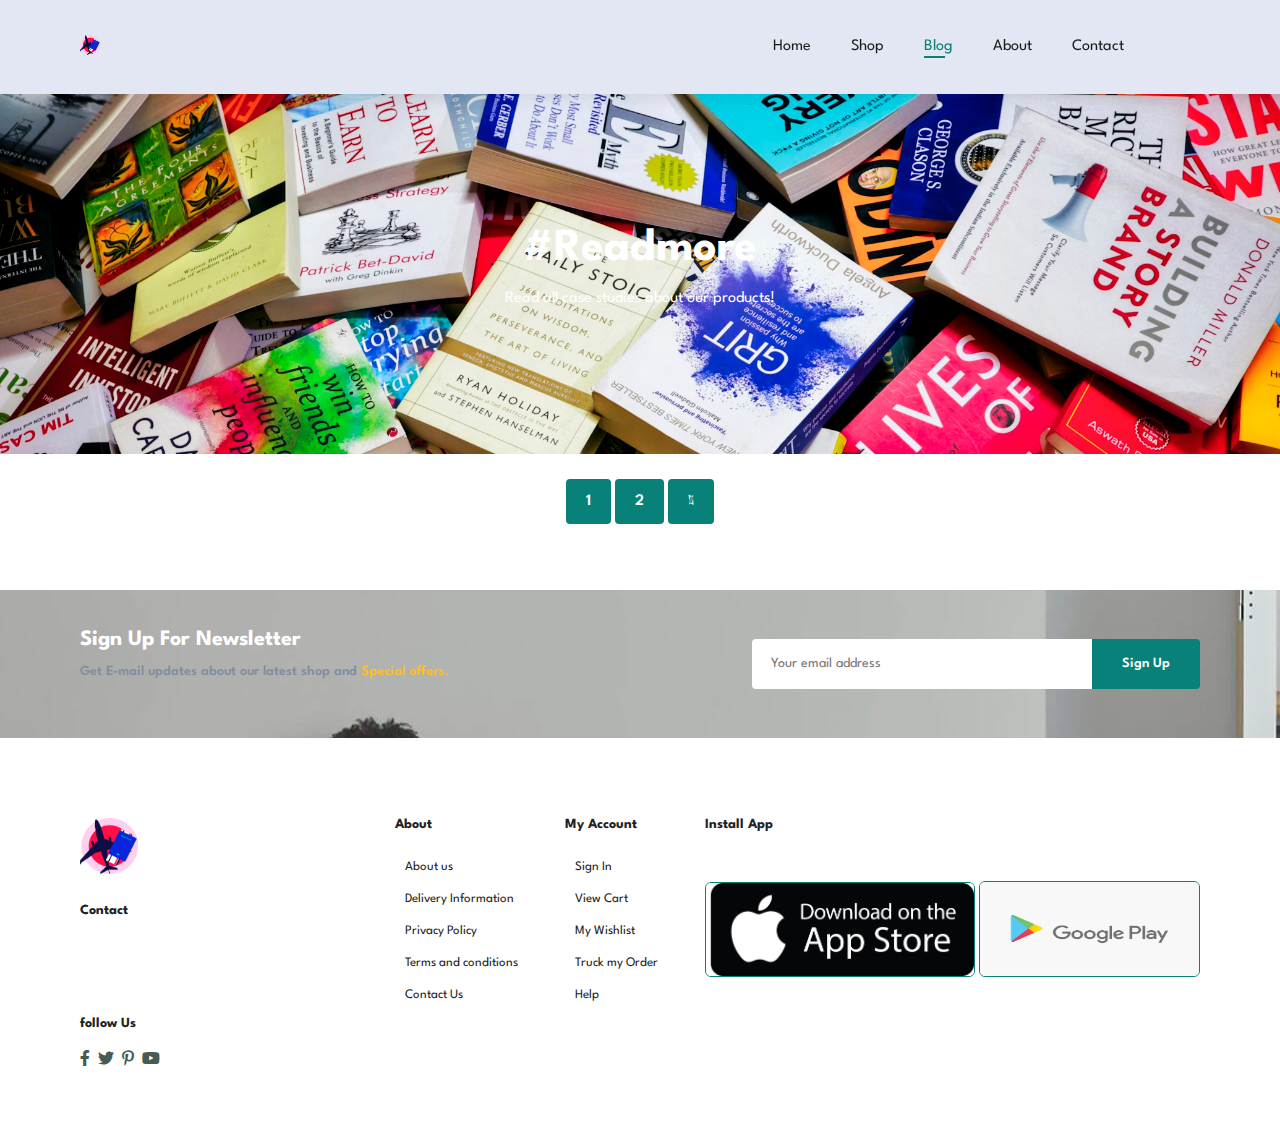
==== blog.html @ b5fdf540 "blog" ====
<!DOCTYPE html>
<html lang="en">
<head>
    <meta charset="UTF-8">
    <meta name="viewport" content="width=device-width, initial-scale=1.0">
    <link rel="stylesheet" href="https://pro.fontawesome.com/releases/v5.10.0/css/all.css" />

    <title>Document</title>
    <link rel="stylesheet" href="style.css">
    
</head>
<body>
    <section id="header">
        <a href="#"><img src="./images/fly-visa.png" alt="" class="logo"> </a>
        <div>
            <ul id="navbar">
                <li><a href="index.html" >Home</a></li>
                <li><a href="shop.html" >Shop</a></li>
                <li><a href="blog.html" class="active">Blog</a></li>
                <li><a href="about.html">About</a></li>
                <li><a href="contact.html">Contact</a></li>
                <li id="lg-bag"><a href="cart.html"><i class="far fa-shopping-bag"></i></a></li>
                <a href="#" id="close"><i class="far fa-times"></i></a>

            </ul>
        </div>
        <div id="mobile">
            
            <a href="cart.html" ><i class="far fa-shopping-bag"></i></a>
            <i id="bar" class="fas fa-outdent"></i>
        </div>
    </section>
       
    <section id="page-header" class="blog-header">
       
       <h2>#Readmore</h2>
       
       <p>Read all case studies about our products!</p>
       
    </section>



<section id="pagination" class="section-p1">
    <a href="#">1</a>
    <a href="#">2</a>
    <a href="#"><i class="fal fa-long-arrow-alt-right"></i></a>

</section>



<section id="news-letter" class="section-p1 section-m1">
    <div class="newstext">
        <h4>Sign Up For Newsletter</h4>
        <p>Get E-mail updates about our latest shop and <span>Special offers.</span></p>
    </div>
    <div class="form">
        <input type="text" name="" id="" placeholder="Your email address">
        <button class="normal">Sign Up</button>
    </div>
</section>
<footer class="section-p1">
    <div class="col">
        <img src="./images/fly-visa.png" alt="" style="    width: 58px;" class="logo">
        <h4>Contact</h4>
        <p> <strong>Address</strong>:545 avenue bel air ,street 32 , Lubumbashi</p>
        <p> <strong>Phone</strong>: +243992323456/(+90)5338462518</p>
        <p> <strong>Hours </strong>8:AM - 6PM .Mon-Sat</p>
        <div class="follow">
            <h4>follow Us</h4>
            <div class="icons">
                <i class="fab fa-facebook-f"></i>
                <i class="fab fa-twitter"></i>
                <i class="fab fa-pinterest-p"></i>
                <i class="fab fa-youtube"></i>

            </div>

        </div>

    </div>
    <div class="col">
        <h4>About</h4>

      <a href="#">About us</a>
      <a href="#">Delivery Information</a>
      <a href="#">Privacy Policy</a>
      <a href="#">Terms and conditions</a>
      <a href="#">Contact Us</a>


    </div>
    <div class="col">
        <h4>My Account</h4>

      <a href="#">Sign In</a>
      <a href="#">View Cart</a>
      <a href="#">My Wishlist</a>
      <a href="#">Truck my Order</a>
      <a href="#">Help</a>
    </div>

    <div class="col install">
        <h4>Install App</h4>

      <p>From App Store or Google Play</p>
      <div class="row">
        <img src="./images/apple.jpg" alt="" style="width: 270px;">
        <img src="./images/google-play.jpg" alt="" style="    width: 221px;
        height: 96px;">

      </div>
      <p>Secured Payment Gateways</p>
      <!-- <div class="visa">
        <img src="./images/visa.png" alt="">
        <img src="./images/card (1).png" alt="">
        <img src="./images/card.png" alt="">
      </div> -->
     
    </div>
    <div class="copyright">
        <p>@ 2024 , technology  HTML-CSS Ecom.</p>
    </div>

</footer>



    <script src="index.js"></script>
</body>
</html>
---- style.css ----
@import url('https://fonts.googleapis.com/css2?family=Spartan:wght@100;200;300;400;500;600;700;800;900&display=swap');
*{
  margin: 0;
  padding: 0;
  box-sizing: border-box;
  font-family: 'Spartan',sans-serif;
}
h1{
    font-size: 50px;
    line-height: 64px;
    color: #222;
}
h2{
    font-size: 46px;
    line-height: 54px;
    color: #222;
}
h4{
    font-size: 20px;
    color: #222;
}
p{
    font-size: 16px;
    color: #465b54;
    margin: 15px 0 20px 0;
}
button.normal{
    font-size: 14px;
    font-weight: 600;
    padding: 15px 30px;
    color:#000;
    background-color: #fff;
    border-radius: 4px;
    cursor: pointer;
    border: none;
    outline: none;
    transition: 0.2s;
}
button.white{
    font-size: 13px;
    font-weight: 600;
    padding: 11px 18px;
    color:#fff;
    background-color: transparent;
   
    cursor: pointer;
    border: 1px solid #fff;
    outline: none;
    transition: 0.2s;
}

#header{
    display: flex;
    align-items: center;
    justify-content: space-between;
    padding: 35px 80px;
    background-color: #E3E6F3;
    box-shadow: 0 5px 15px rgb(0, 0, 0,0.07);
    z-index: 999;
    position: sticky;
    top: 0;
    left: 0;
}
#header img{
    width: 20px;
}
#navbar{
    display: flex;
    align-items: center;
    justify-content: center;
    
}
#navbar li{
    list-style: none;
    padding: 0 20px;
    position: relative;
   
   
}
#navbar li a{
    text-decoration: none;
    font-size: 16px;
    font-weight: 600px;
    color: #1a1a1a;
    transition: 0.3s ease;
}
#navbar li a:hover,
#navbar li a.active{
    color:#088178;
}

/*creating the bottom line on Home */
#navbar li a.active::after,
#navbar li a:hover::after{
    content: "";
    width: 30%;
    height: 2px;
    background-color: #088178;
    position:absolute;
    bottom: -4px;
    left: 20px;
}
#mobile{
    display: none;
    align-items: center;
}
#close{
    display: none;
    ;
}
#hero{
    background-image: url("./images/bg-image-3.jpg");
    height: 90vh;
    width: 100%;
    background-size: cover;
    background-position: top 25% right 0;
    padding: 0 80px;
    display: flex;
    flex-direction: column;
    align-items: flex-start;
    justify-content: center;
}
#hero h4{
    padding-bottom: 15px;
}
#hero h1{
    color: #088178;
}
#hero button{
    background-image: url(./images/creative.jpg);
    background-color: transparent;
    color: #088178;
    border:0;
    padding: 18px 80px 14px 65px;
    background-repeat: no-repeat;
    cursor: pointer;
    font-weight: 700;
    font-size: 15px;

}
#feature{
    display: flex;
    justify-content: space-between;
    text-align: center;
    flex-wrap: wrap;
}
.section-p1{
    padding: 40px 80px;
}
.fe-box img{
    width: 150px;
}
#feature .fe-box{
    width: 180px;
    text-align: center;
    padding: 25px 15px;
    box-shadow: 20px 20px 34px rgba(0, 0, 0, 0.03);
    border: 1px solid #cce7d0;
    border-radius: 4px;
    margin: 25px 0;
    cursor: pointer;


}


#feature .fe-box img{
    width: 100%;
    margin-bottom: 10px;
}
#feature .fe-box:hover{
    box-shadow: 10px 10px 54px rgba(70, 62, 221, 0.1);
    
}
#feature .fe-box h6{
    display: inline-block;
    padding: 9px 8px  6px 8px;
    line-height: 1;
    border-radius: 4px;
    color:#088178;
    background-color: #fddde4;
}
#feature .fe-box:nth-child(2) h6{
    background-color: #cdebbc;

}
#feature .fe-box:nth-child(3) h6{
    background-color: #d1e8f2;

}
#feature .fe-box:nth-child(4) h6{
    background-color: #cdd4f8;

}
#feature .fe-box:nth-child(5) h6{
    background-color: #f6dbf6;

}
#feature .fe-box:nth-child(6) h6{
    background-color: #fff2e5;

}

#product1{
    text-align: center;
}
#product1 .pro-container{
    display: flex;
    justify-content: space-between;
    flex-wrap: wrap;
    padding-top: 20px;
}
#product1 .pro{
    width: 23%;
    min-width: 250px;
    padding: 10px 12px;
    border: 1px solid #cce7d0;
    border-radius: 15px;
    cursor: pointer;
    box-shadow: 20px 20px 30px rgba(0, 0, 0, 0.02);
    margin: 15px 0;
    transition: 0.2s ease;
    position: relative;
}
#product1 .pro img{
    width: 100%;
    border-radius: 20px;
}
#product1 .pro:hover{
    box-shadow: 20px 20px 30px rgba(0, 0, 0, 0.06);
}
#product1 .pro .desc{
    text-align: start;
    padding: 15px 0;
}
#product1 .pro .desc span{
    color:#606063;
    font-size: 12px;
}
#product1 .pro .desc h5{
    padding-top: 7px;
    color: #1a1a1a;
    font-size: 14px;
    
}
#product1 .pro .desc i{
    font-size: 20px;
    color: rgb(243, 181, 25);
    text-align: center;
}

#product1 .pro .desc h4{
    padding-top: 10px;
    font-size: 15px;
    font-weight: 700;
    color: #088178;


}
#product1 .pro .cart{
    width: 40px;
    height: 40px;
    line-height: 40px;
    border-radius: 50px;
    background-color: #e8f6ea;
    font-weight: 500;
    color: #088178;
    border: 1px solid #cce7d0;
    position: absolute;
    bottom: 20px;
    right: 10px;

}
.section-m1{
    margin: 40px 0;
}
#banner{
    display: flex;
    flex-direction: column;
    align-items: center;
    justify-content: center;
    text-align: center;
    background-image: url("./images/blue-image-out.png");
    width: 100%;
    height: 40vh;
    background-size: cover;
    background-position: center;
}
#banner h4{
    color: #fff;
    font-size: 16px;
}
#banner h2{
    color: #fff;
    font-size: 30px;
    padding: 10px 0;
}
#banner h2 span{
    color: #ef3636;
    
}
#banner button:hover{
    background-color: #088178;
    color: #fff;

}
#sm-banner{
    display: flex;
    justify-content: space-between;
    
    flex-wrap: wrap;

}
#sm-banner .banner-box{
    display: flex;
    flex-direction: column;
    align-items: flex-start;
    justify-content: center;
   
    background-image: url("./images/blue-image-out.png");
    min-width:580px;
    height: 50vh;
    background-size: cover;
    background-position: center;
    padding: 30px;

}
/* #sm-banner .banner-box2{
    /* background-image: url("./images/blue-image-out.png"); 

} */
#sm-banner  h4{
    color: #fff;
    font-size: 20px;
    font-weight: 300;
}
#sm-banner  h2{
    color: #fff;
    font-size: 28px;
    font-weight: 800;
}
#sm-banner  span{
    color: #fff;
    font-size: 14px;
    font-weight: 500;
    padding-bottom: 15px;
}
#sm-banner .banner-box:hover button{
    background-color: #088178;
    border: 1px solid #088178;
}
#banner3 {
    display: flex;
    justify-content: space-between;
    flex-wrap: wrap;
    padding: 0 80px;
}
#banner3 .banner-box{
    display: flex;
    flex-direction: column;
    align-items: flex-start;
    justify-content: center;
   
    background-image: url("./images/kyreria.png");
    min-width:30%;
    height: 30vh;
    background-size: cover;
    background-position: center;
    padding: 20px;
    margin-bottom: 20px;

}
/* #banner3 .banner-box2{
    background-image: url("./images/kyreria.png");
}
#banner3 .banner-box3{
    background-image: url("./images/kyreria.png");
} */

#banner3 h2{
    color: #fff;
    font-weight: 900;
    font-size: 22px;
}
#banner3 h3{
    color: #ec544e;
    font-weight: 800;
    font-size: 15px;
}
#news-letter{
    display: flex;
    justify-content: space-between;
    flex-wrap: wrap;
    align-items: center;
    background-image: url(./images/bg-image-3.jpg);
    background-repeat: no-repeat;
    background-position: 20% 30%;
    background-color: #041e42;
}
#news-letter h4{
    font-size: 22px;
    font-weight: 700;
    color: #fff;
}
#news-letter p{
    font-size: 14px;
    font-weight: 600;
    color: #818ea0;
}
#news-letter p span{
    color: #ffbd27;
}
#news-letter .form{
    display: flex;
    width: 40%;
}
#news-letter input{
    height: 3.125rem;
    padding: 0 1.25em;
    font-size: 14px;
    width: 100%;
    border: 1px solid transparent;
    border-radius: 4px;
    outline: none;
    border-top-right-radius: 0;
    border-bottom-right-radius: 0;
}
#news-letter button{
    background-color:#088178 ;
    color: #fff;
    white-space: nowrap;
    border-top-left-radius: 0;
    border-bottom-left-radius: 0;
}

/* shope page */
#page-header{
    background-image: url(./images/bg2.avif);
    width: 100%;
    height: 40vh;
    background-size: cover;
    display: flex;
    justify-content: center;
    text-align: center;
    flex-direction: column;
    padding: 14px;
}
#page-header h2,p{
    color: #fff;

}
#pagination{
    text-align: center;
}
#pagination a{
    text-decoration: none;
    background-color: #088178;
    padding: 15px 20px;
    border-radius: 4px;
    color: #fff;
    font-weight: 600;
}
#pagination a i{
    font: 16px;
    font-weight: 600;
}
/* Single product */

#prodetails {
    display: flex;
    margin-top: 20px;
}
#prodetails .single-pro-image{
    width: 40%;
   margin-right: 50px;
}
.small-img-group{
    display: flex;
    justify-content: space-between;
}
.small-img-col{
    flex-basis: 24vh;
    cursor: pointer;
}
#prodetails .single-pro-details{
    width: 50%;
    padding-top: 30px ;
}
#prodetails .single-pro-details h4{
    padding: 40px 0 20px 0;
}
#prodetails .single-pro-details h2{
    font-size: 26px;
}
#prodetails .single-pro-details select{
    display: block;
    padding: 5px 10px;
    margin-bottom: 10px;
}
#prodetails .single-pro-details  input{
    width: 50px;
    height: 47px;
    padding-left: 10px;
    font-size: 15px;
    margin-right: 15px;
}
#prodetails .single-pro-details  button{
    background-color: #088178;
    color: #fff;
    border-radius: 2px;
}
#prodetails .single-pro-details  input:focus{
    outline: none;
}
#prodetails .single-pro-details span{
    line-height: 25px;
}


footer{
    display: flex;
    flex-wrap: wrap;
    justify-content: space-between;
}
footer{
    display: flex;
    flex-wrap: wrap;
    justify-content: space-between;
}
footer .col{
    display: flex;
    flex-direction: column;
    align-items: flex-start;
    margin-bottom: 20px;
   
}
footer .logo{
    margin-bottom: 30px;
}
footer h4{
    font-size: 14px;
    padding-bottom: 20px;
}
footer p{
    font-size: 13px;
    margin: 0 0 8px 0;
}

footer a{
    font-size: 13px;
    margin:10px;
    color: #222;
    text-decoration: none;
}
footer .follow{
    margin-top: 20px;

}
footer .follow i{
    color:#465b54;
    padding-right: 4px;
    cursor: pointer;

}
footer .install .row img{
    border: 1px solid #088178;
    border-radius: 6px;
}
footer .install img{
    margin: 10px 0 15px 0;
}
footer .follow i:hover,
footer a:hover{
    color: #088178;
}
footer .copyright{
    width: 100%;
    text-align: center;
}
#page-header.blog-header{
    background-image: url(./images/bgblog.avif);
   
    
}
/*  started media query */

@media (max-width:799px) {
    .section-p1{
        padding: 40px 40px;
    }
    #navbar {
        display: flex;
        align-items: flex-start;
        justify-content: flex-start;
        flex-direction: column;
        position: fixed;
        top: 0;
        right:-300px;
        height: 100vh;
        width: 300px;
        background-color: #E3E6F3;
        box-shadow: 0 40px 60px rgb(0, 0, 0,0.1);
        padding: 80px 0 0 1px;
        transition: 0.3s;
    }
    #navbar.active{
        right: 0px;
    }
    #navbar li{
        margin-bottom: 25px;
    }
    #mobile{
        display: flex;
        align-items: center;
    }
    #mobile i{
        color: #1a1a1a;
        font-size: 24px;
        padding-left: 20px;
    }
    #close{
        display: initial;
        position: absolute;
        top: 30px;
        left: 30px;
        color: #222;
        font-size: 24px;
    }
    #lg-bag{
        display: none;
    }
    #hero {
       
       height: 70vh;
       padding: 0 80px;background-position: top 30% right 30% ;

    }
    #feature {
       
        justify-content: center;
        
    }
    #feature .fe-box{
        margin: 15px 15px;
    }
    #product1 .pro-container {
        
        justify-content: center;
        ;
    }
    #product1 .pro {
    
        margin: 15px;
       
    }
    #banner {
       
        height: 20vh;
        
    }
    #sm-banner .banner-box {
       
        min-width: 100%;
        height: 30vh;
       
    }
    #banner3 {
        
        padding: 0 40px;
    }
    #banner3 .banner-box {
       
    width: 28%;
       
    }
    #news-letter .form {
       
        width: 70%;
    }
    
}
@media(max-width:477px) {
    #header {
        padding: 10px 30px;
    }
    #hero {
        height: 70vh;
        padding: 0 20px;
        background-position: 55%;
    }
    h1 {
        font-size: 38px;
        
    }
    h2 {
        font-size: 32px;
        
    }
    .section-p1 {
        padding: 20px;
    }
    #feature{
        justify-content: space-between;
    }
    #feature .fe-box{
        width: 155px;
        margin: 0 0 15px 0;
    }
    #product1 .pro{
        width: 100%;



    }
    #banner {
        height: 40vh;
    }
    
#sm-banner .banner-box{
    height: 40vh;
}
#sm-banner .banner-box2{
    margin-top: 20px;
}
#banner3 {
    padding: 0 20px;
}
#banner3 .banner-box {
    width: 100%;
}
#news-letter {
   padding: 40px 20px;
}
#news-letter .form {
    width: 100%;
}
footer .copyright {
   
    text-align: start;
}
/* Single product */
#prodetails {
    display: flex;
    flex-direction: column;
    
}
#prodetails .single-pro-image {
    width: 100%;
    margin-right: 0px
}
#prodetails .single-pro-details {
        width: 100%;
       ;
    };
   
}
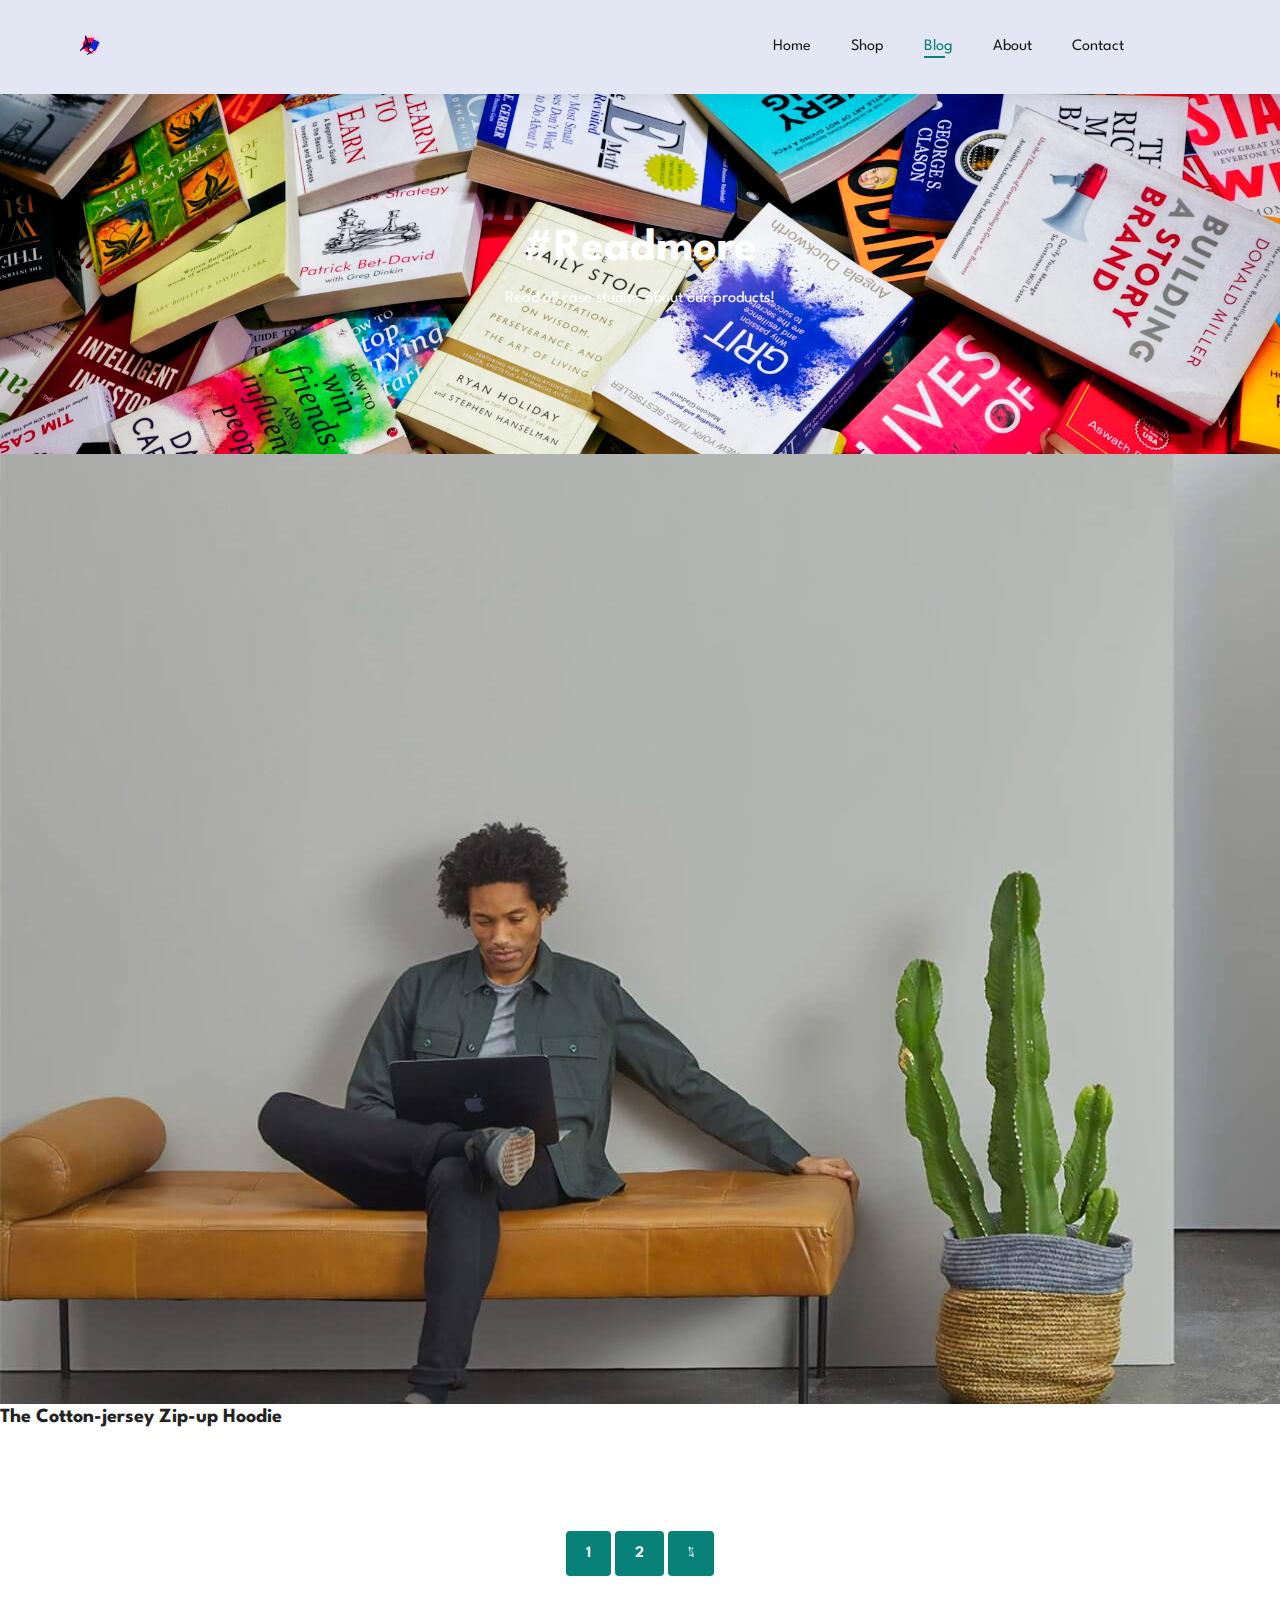
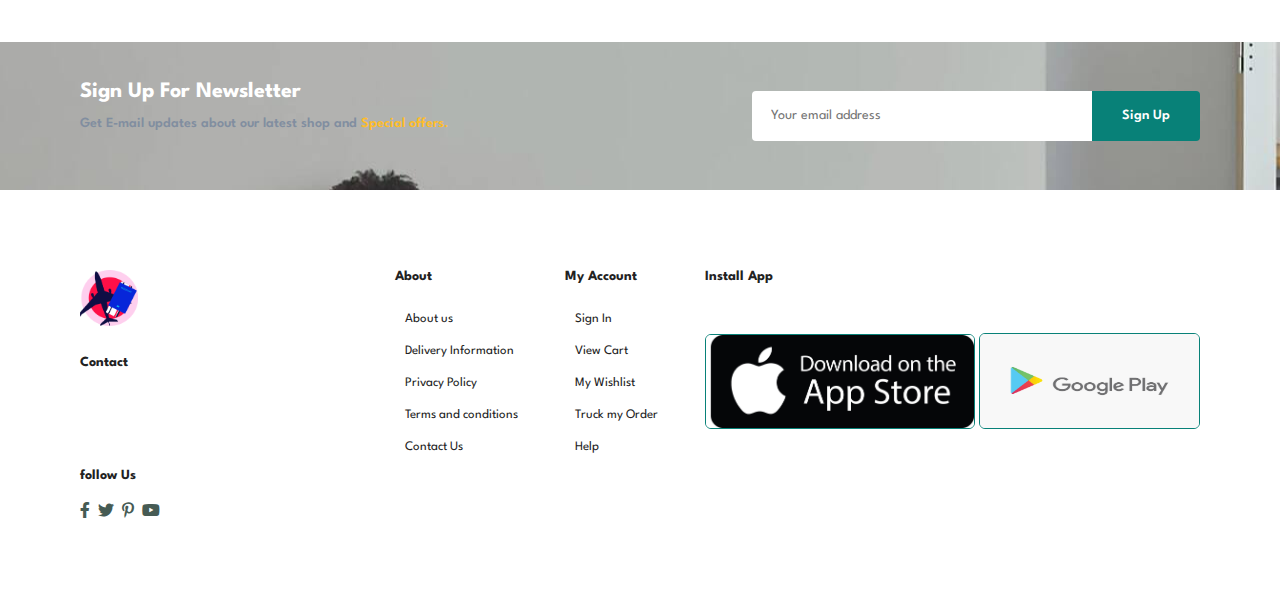
==== commit da244ac7: "blog1" ====
--- a/blog.html
+++ b/blog.html
@@ -37,6 +37,25 @@
        
        <p>Read all case studies about our products!</p>
        
+    </section>
+    <section id="blog">
+        <div class=" blog-box">
+            <div class="blog-img">
+                <img src="./images/bg-image-3.jpg" alt="img">
+
+            </div>
+            <div class="blog-details">
+                <h4>The Cotton-jersey Zip-up Hoodie</h4>
+                <p>
+                    when an unknown printer took a galley of type and scrambled it to make a type specimen book. 
+                    It has survived not only five centuries, but also the leap into electronic typesetting, remaining essentially unchanged. 
+                    It was popularised in the 1960s with the release of Letraset sheets containing Lorem Ipsum passages, 
+                    and more recently with desktop publishing software like Aldus PageMaker including versions of Lorem Ipsum.
+                </p>
+
+            </div>
+        </div>
+
     </section>
 
 
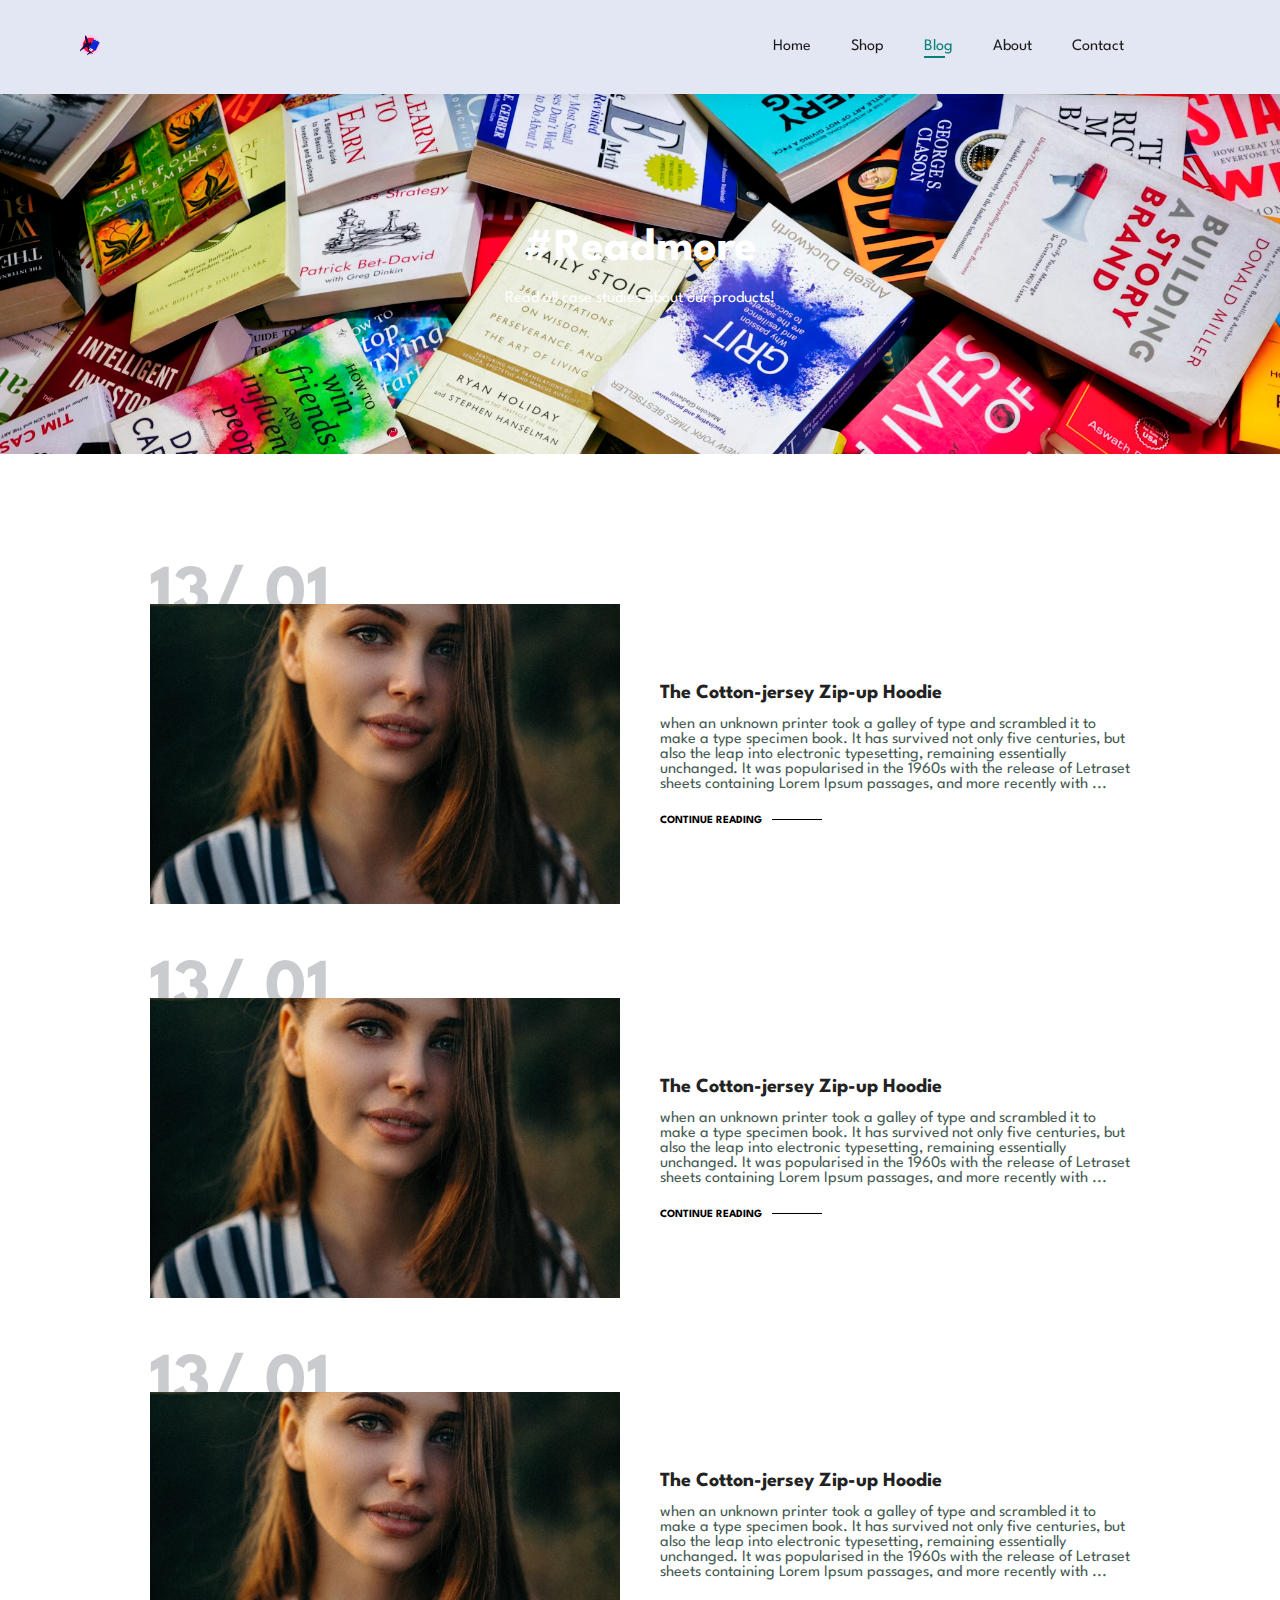
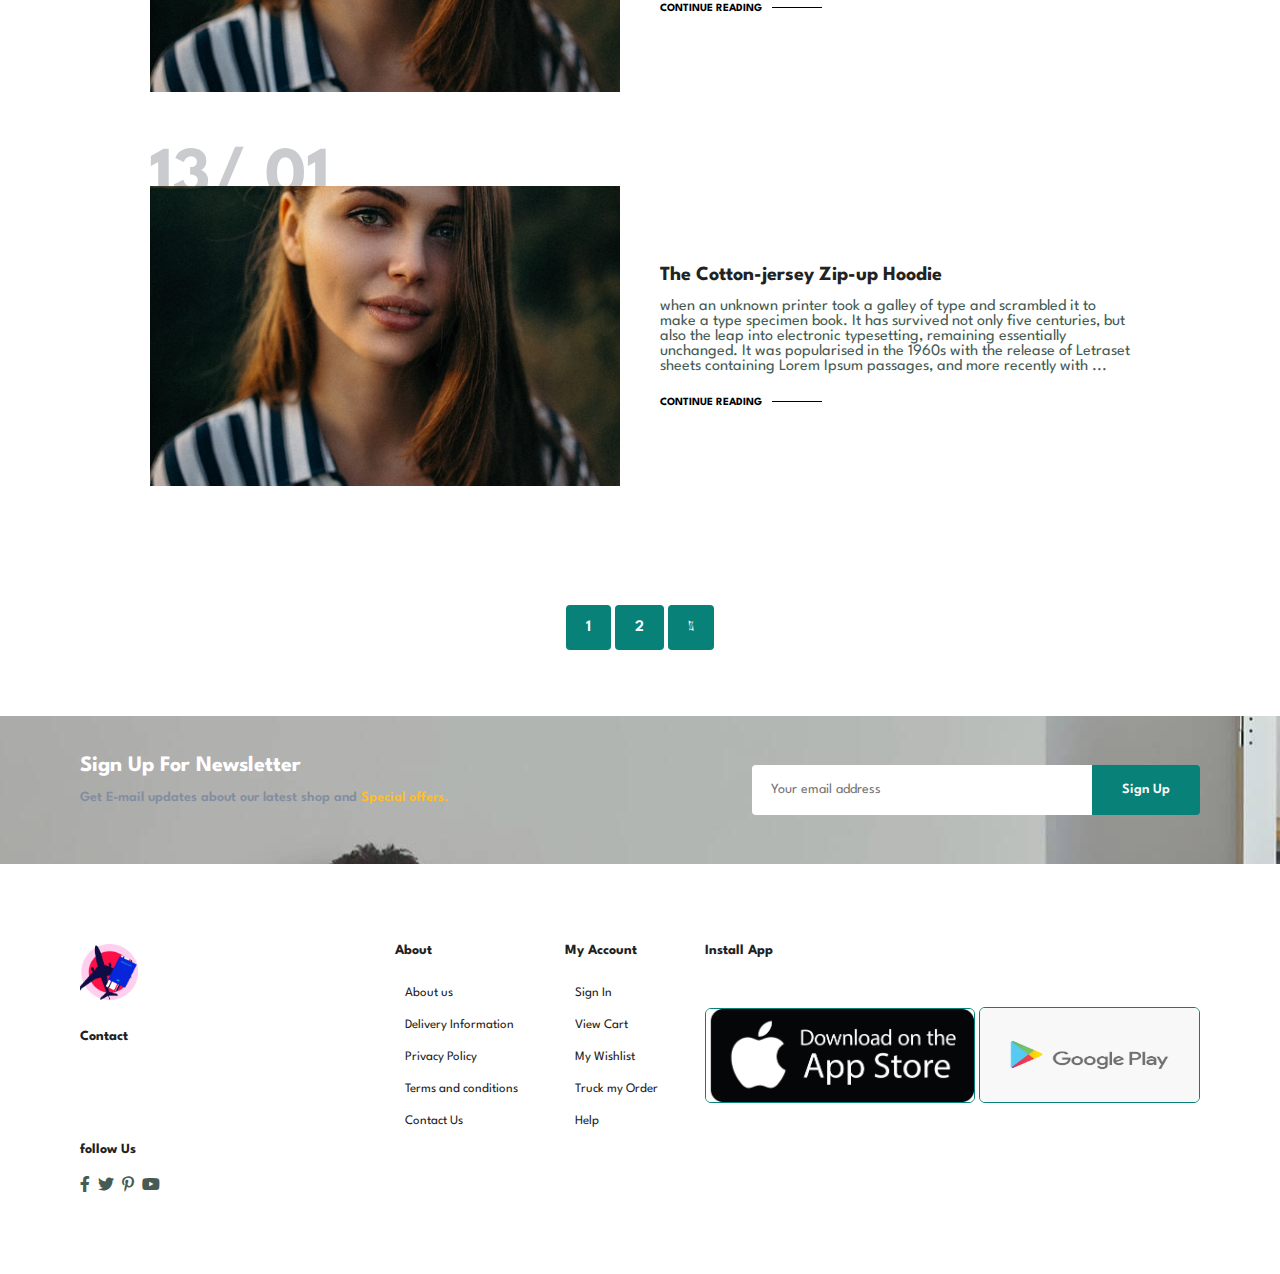
==== commit 92521889: "blog" ====
--- a/blog.html
+++ b/blog.html
@@ -41,20 +41,77 @@
     <section id="blog">
         <div class=" blog-box">
             <div class="blog-img">
-                <img src="./images/bg-image-3.jpg" alt="img">
-
-            </div>
-            <div class="blog-details">
-                <h4>The Cotton-jersey Zip-up Hoodie</h4>
-                <p>
-                    when an unknown printer took a galley of type and scrambled it to make a type specimen book. 
-                    It has survived not only five centuries, but also the leap into electronic typesetting, remaining essentially unchanged. 
-                    It was popularised in the 1960s with the release of Letraset sheets containing Lorem Ipsum passages, 
-                    and more recently with desktop publishing software like Aldus PageMaker including versions of Lorem Ipsum.
-                </p>
-
-            </div>
-        </div>
+                <img src="./images/stefan-stefancik-QXevDflbl8A-unsplash.jpg" alt="img">
+
+            </div>
+            <div class="blog-details">
+                <h4>The Cotton-jersey Zip-up Hoodie</h4>
+                <p>
+                    when an unknown printer took a galley of type and scrambled it to make a type specimen book. 
+                    It has survived not only five centuries, but also the leap into electronic typesetting, remaining essentially unchanged. 
+                    It was popularised in the 1960s with the release of Letraset sheets containing Lorem Ipsum passages, 
+                    and more recently with ...
+                </p>
+                <a href="">CONTINUE  READING</a>
+
+            </div>
+            <h1>13/ 01</h1>
+        </div>
+        <div class=" blog-box">
+            <div class="blog-img">
+                <img src="./images/stefan-stefancik-QXevDflbl8A-unsplash.jpg" alt="img">
+
+            </div>
+            <div class="blog-details">
+                <h4>The Cotton-jersey Zip-up Hoodie</h4>
+                <p>
+                    when an unknown printer took a galley of type and scrambled it to make a type specimen book. 
+                    It has survived not only five centuries, but also the leap into electronic typesetting, remaining essentially unchanged. 
+                    It was popularised in the 1960s with the release of Letraset sheets containing Lorem Ipsum passages, 
+                    and more recently with ...
+                </p>
+                <a href="">CONTINUE  READING</a>
+
+            </div>
+            <h1>13/ 01</h1>
+        </div>
+        <div class=" blog-box">
+            <div class="blog-img">
+                <img src="./images/stefan-stefancik-QXevDflbl8A-unsplash.jpg" alt="img">
+
+            </div>
+            <div class="blog-details">
+                <h4>The Cotton-jersey Zip-up Hoodie</h4>
+                <p>
+                    when an unknown printer took a galley of type and scrambled it to make a type specimen book. 
+                    It has survived not only five centuries, but also the leap into electronic typesetting, remaining essentially unchanged. 
+                    It was popularised in the 1960s with the release of Letraset sheets containing Lorem Ipsum passages, 
+                    and more recently with ...
+                </p>
+                <a href="">CONTINUE  READING</a>
+
+            </div>
+            <h1>13/ 01</h1>
+        </div>
+        <div class=" blog-box">
+            <div class="blog-img">
+                <img src="./images/stefan-stefancik-QXevDflbl8A-unsplash.jpg" alt="img">
+
+            </div>
+            <div class="blog-details">
+                <h4>The Cotton-jersey Zip-up Hoodie</h4>
+                <p>
+                    when an unknown printer took a galley of type and scrambled it to make a type specimen book. 
+                    It has survived not only five centuries, but also the leap into electronic typesetting, remaining essentially unchanged. 
+                    It was popularised in the 1960s with the release of Letraset sheets containing Lorem Ipsum passages, 
+                    and more recently with ...
+                </p>
+                <a href="">CONTINUE  READING</a>
+
+            </div>
+            <h1>13/ 01</h1>
+        </div>
+       
 
     </section>
 
--- a/style.css
+++ b/style.css
@@ -581,6 +581,76 @@
     background-image: url(./images/bgblog.avif);
    
     
+}
+#blog{
+    padding: 150px 150px 0 150px;
+}
+#blog .blog-box{
+    display: flex;
+    align-items: center;
+    width: 100%;
+    padding-bottom: 90px;
+
+}
+#blog .blog-img{
+   width: 50%;
+   margin-right: 40px;
+}
+#blog img{
+    width: 100%;
+    height: 300px;
+    object-fit: cover;
+}
+#blog .blog-details{
+   
+    width: 50%;
+
+}
+#blog .blog-details a{
+   
+   text-decoration: none;
+   font-size: 11px;
+   color: #000;
+   font-weight: 700;
+   position: relative;
+
+}
+#blog .blog-details p{
+    
+        font-size: 16px;
+        color: #465b54;
+        margin: 15px 0 20px 0;
+
+}
+#blog .blog-details a::after{
+    content: "";
+    width: 50px;
+    height: 1px;
+    background-color: #000;
+    position: absolute;
+    top: 4px;
+    right: -60px;
+}
+#blog .blog-details a :hover{
+    color: #088178;
+    transition: 0.3s;
+}
+#blog .blog-details a:hover::after{
+    color: #088178;
+    transition: 0.3s;
+}
+#blog .blog-box{
+    position: relative;
+}
+#blog .blog-box h1{
+    position: absolute;
+    top: -40px;
+    left: 0;
+    font-weight: 700;
+    font-size: 70px;
+    color: #c9cbce;
+    text-align: center;
+    z-index: -9;
 }
 /*  started media query */
 
@@ -752,13 +822,36 @@
         width: 100%;
        ;
     };
-   
-}
-    
-
-
-
-
-
-
-
+
+    /* blog page */
+    #blog {
+        padding: 100px 20px 0 20px;
+    }
+    #blog .blog-box {
+        display: flex;
+        flex-direction: column;
+        align-items: flex-start;
+        width: 100%;
+        padding-bottom: 90px;
+    }
+    #blog .blog-img {
+        width: 100%;
+        margin-right: 0px;
+        margin-bottom: 30px;
+    }
+    #blog .blog-details  {
+       width: 100%;
+    }
+    #blog .blog-details p {
+        text-align: center;
+    }
+   
+}
+    
+
+
+
+
+
+
+
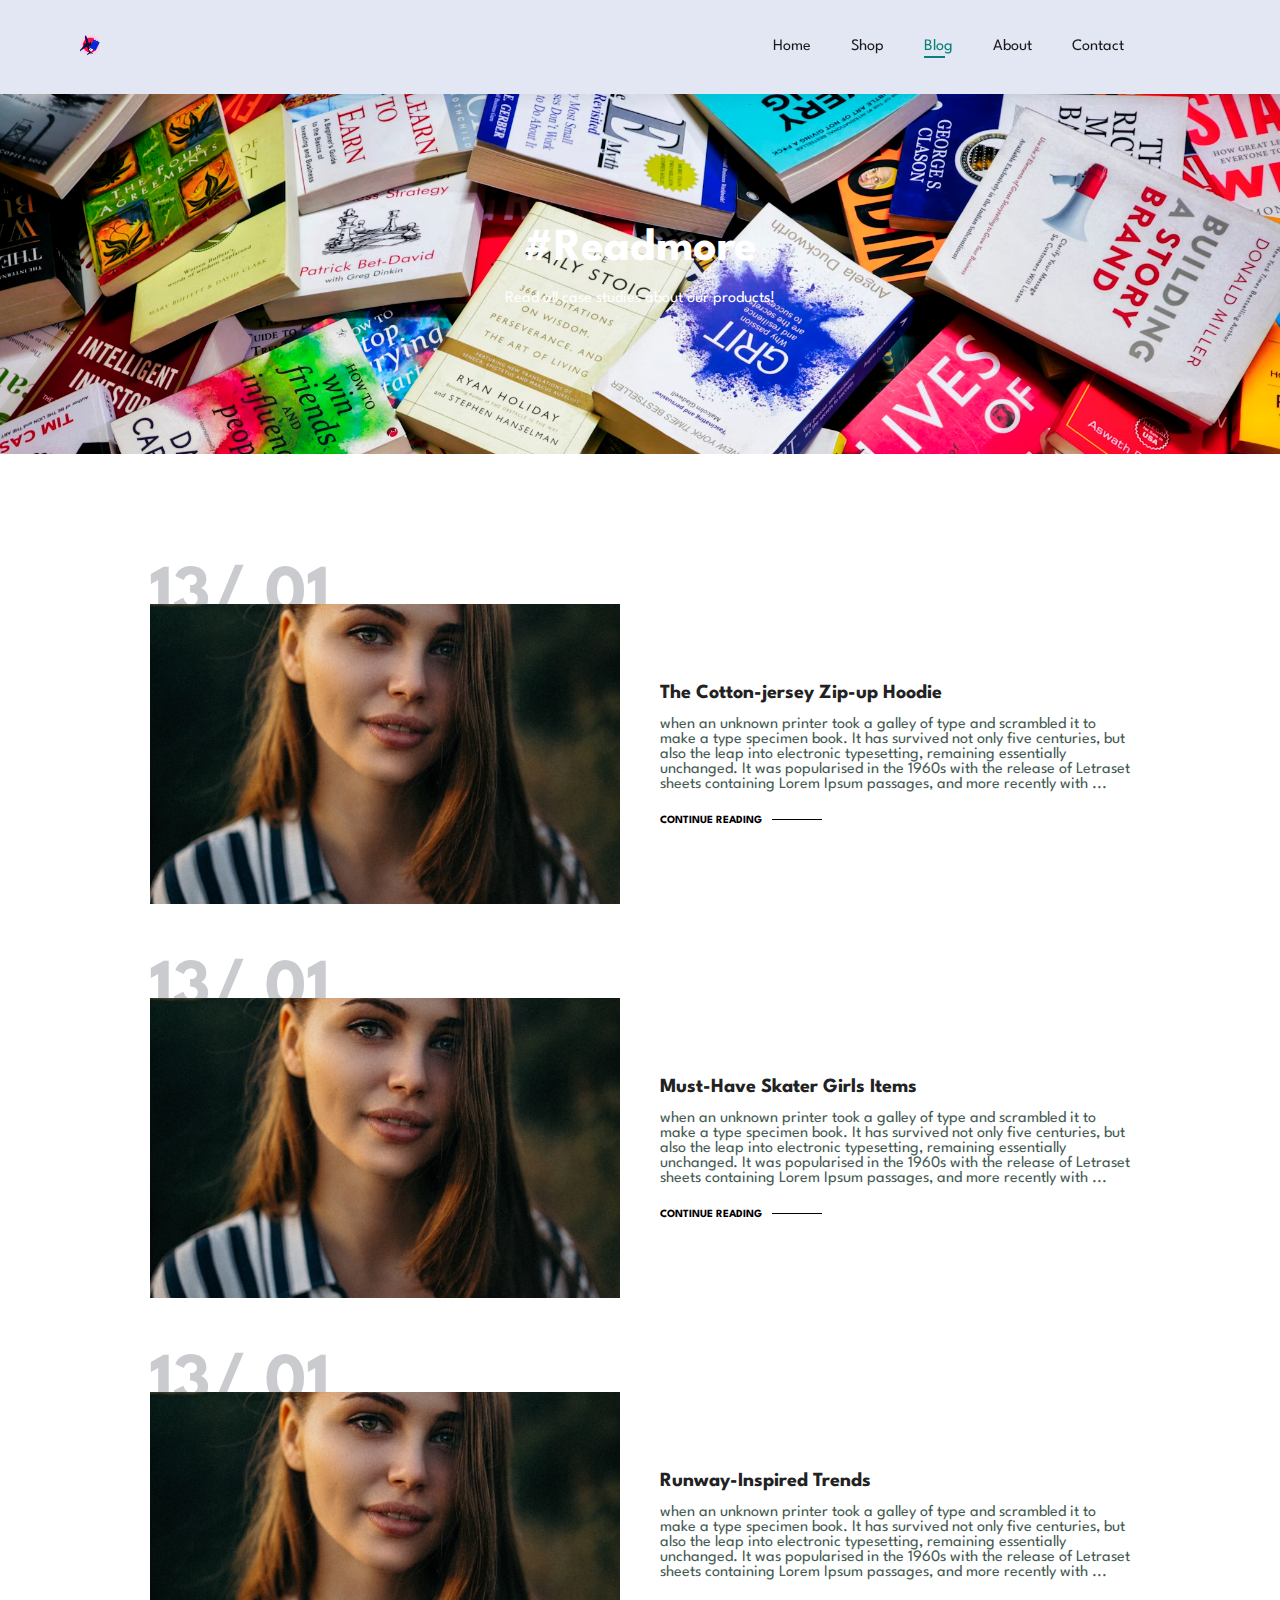
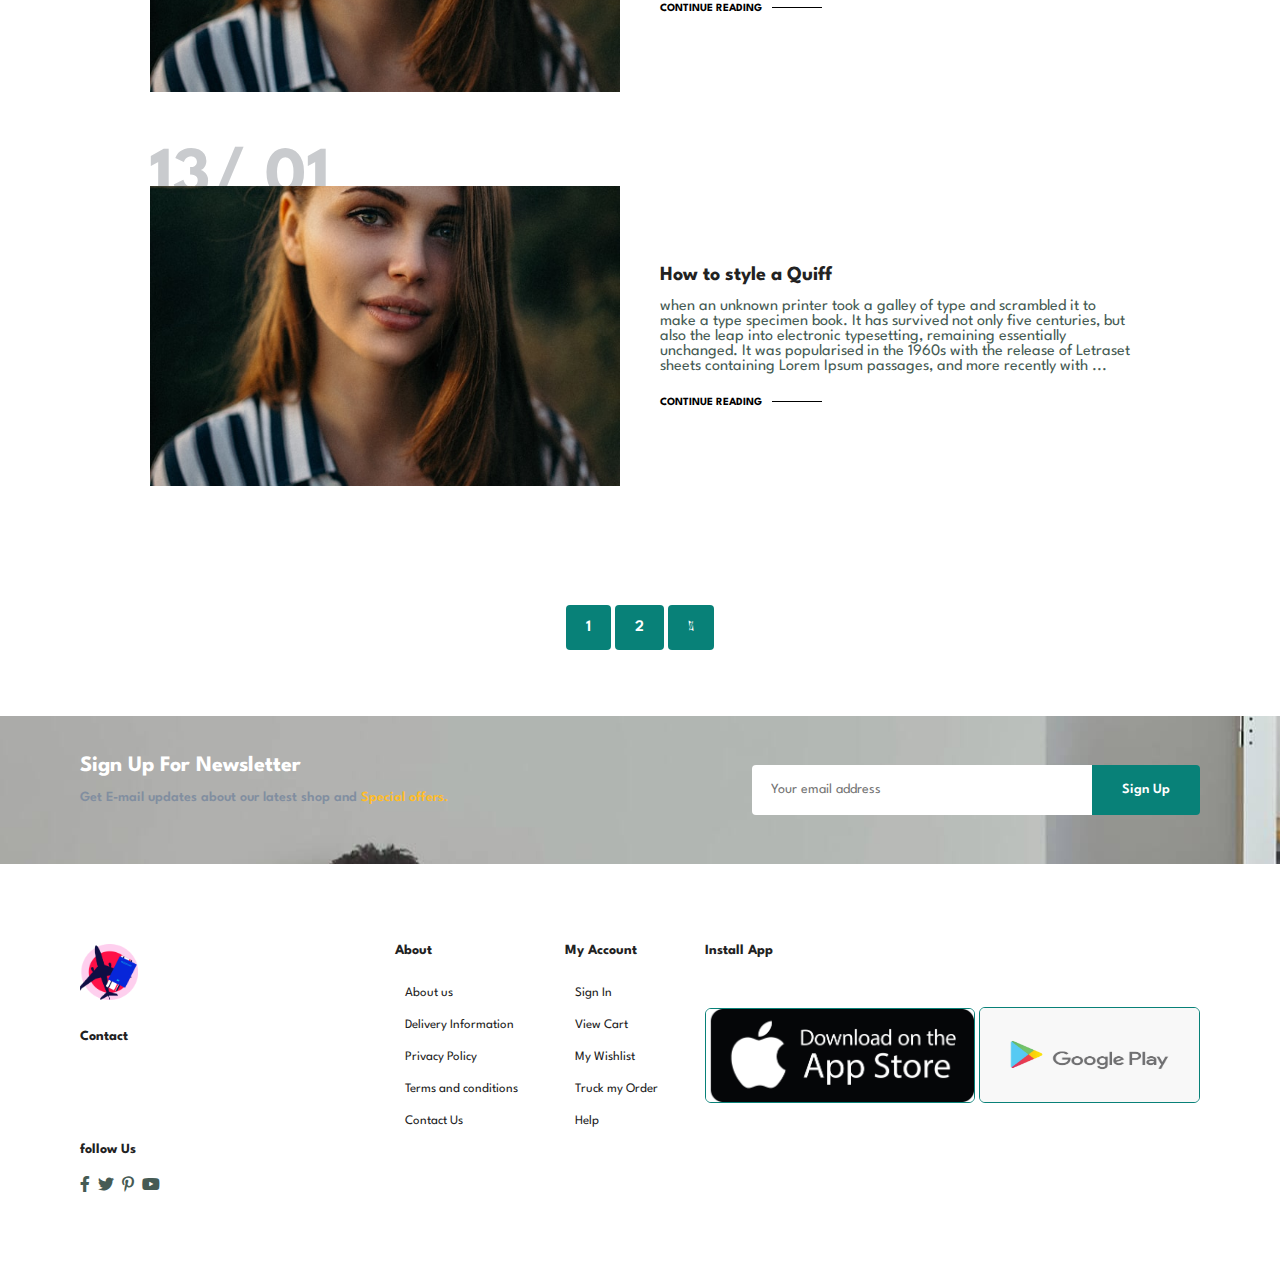
==== commit eb212a38: "about" ====
--- a/blog.html
+++ b/blog.html
@@ -63,43 +63,43 @@
 
             </div>
             <div class="blog-details">
-                <h4>The Cotton-jersey Zip-up Hoodie</h4>
-                <p>
-                    when an unknown printer took a galley of type and scrambled it to make a type specimen book. 
-                    It has survived not only five centuries, but also the leap into electronic typesetting, remaining essentially unchanged. 
-                    It was popularised in the 1960s with the release of Letraset sheets containing Lorem Ipsum passages, 
-                    and more recently with ...
-                </p>
-                <a href="">CONTINUE  READING</a>
-
-            </div>
-            <h1>13/ 01</h1>
-        </div>
-        <div class=" blog-box">
-            <div class="blog-img">
-                <img src="./images/stefan-stefancik-QXevDflbl8A-unsplash.jpg" alt="img">
-
-            </div>
-            <div class="blog-details">
-                <h4>The Cotton-jersey Zip-up Hoodie</h4>
-                <p>
-                    when an unknown printer took a galley of type and scrambled it to make a type specimen book. 
-                    It has survived not only five centuries, but also the leap into electronic typesetting, remaining essentially unchanged. 
-                    It was popularised in the 1960s with the release of Letraset sheets containing Lorem Ipsum passages, 
-                    and more recently with ...
-                </p>
-                <a href="">CONTINUE  READING</a>
-
-            </div>
-            <h1>13/ 01</h1>
-        </div>
-        <div class=" blog-box">
-            <div class="blog-img">
-                <img src="./images/stefan-stefancik-QXevDflbl8A-unsplash.jpg" alt="img">
-
-            </div>
-            <div class="blog-details">
-                <h4>The Cotton-jersey Zip-up Hoodie</h4>
+                <h4>Must-Have Skater Girls Items </h4>
+                <p>
+                    when an unknown printer took a galley of type and scrambled it to make a type specimen book. 
+                    It has survived not only five centuries, but also the leap into electronic typesetting, remaining essentially unchanged. 
+                    It was popularised in the 1960s with the release of Letraset sheets containing Lorem Ipsum passages, 
+                    and more recently with ...
+                </p>
+                <a href="">CONTINUE  READING</a>
+
+            </div>
+            <h1>13/ 01</h1>
+        </div>
+        <div class=" blog-box">
+            <div class="blog-img">
+                <img src="./images/stefan-stefancik-QXevDflbl8A-unsplash.jpg" alt="img">
+
+            </div>
+            <div class="blog-details">
+                <h4>Runway-Inspired Trends</h4>
+                <p>
+                    when an unknown printer took a galley of type and scrambled it to make a type specimen book. 
+                    It has survived not only five centuries, but also the leap into electronic typesetting, remaining essentially unchanged. 
+                    It was popularised in the 1960s with the release of Letraset sheets containing Lorem Ipsum passages, 
+                    and more recently with ...
+                </p>
+                <a href="">CONTINUE  READING</a>
+
+            </div>
+            <h1>13/ 01</h1>
+        </div>
+        <div class=" blog-box">
+            <div class="blog-img">
+                <img src="./images/stefan-stefancik-QXevDflbl8A-unsplash.jpg" alt="img">
+
+            </div>
+            <div class="blog-details">
+                <h4>How to style a Quiff</h4>
                 <p>
                     when an unknown printer took a galley of type and scrambled it to make a type specimen book. 
                     It has survived not only five centuries, but also the leap into electronic typesetting, remaining essentially unchanged. 
--- a/style.css
+++ b/style.css
@@ -651,6 +651,30 @@
     color: #c9cbce;
     text-align: center;
     z-index: -9;
+}
+#page-haeder .about-header{
+  background-image: url(./images/bg1.avif);
+}
+#about-head{
+    display: flex;
+    align-items: center;
+    justify-content: space-between;
+    margin: 100px 20px 100px 20px;
+}
+#about-head image{
+  width: 50%;
+  height: auto;
+}
+#para-about p{
+    font-size: 16px;
+    color: #465b54;
+    margin: 15px 0 20px 0;
+}
+#about-head #para-about{
+    padding-left: 40px;
+}
+#about-app{
+   text-align: center;
 }
 /*  started media query */
 
@@ -820,12 +844,12 @@
 }
 #prodetails .single-pro-details {
         width: 100%;
-       ;
-    };
-
-    /* blog page */
+       
+    }
+
+   
     #blog {
-        padding: 100px 20px 0 20px;
+        padding: 150px 20px 100px 20px;
     }
     #blog .blog-box {
         display: flex;
